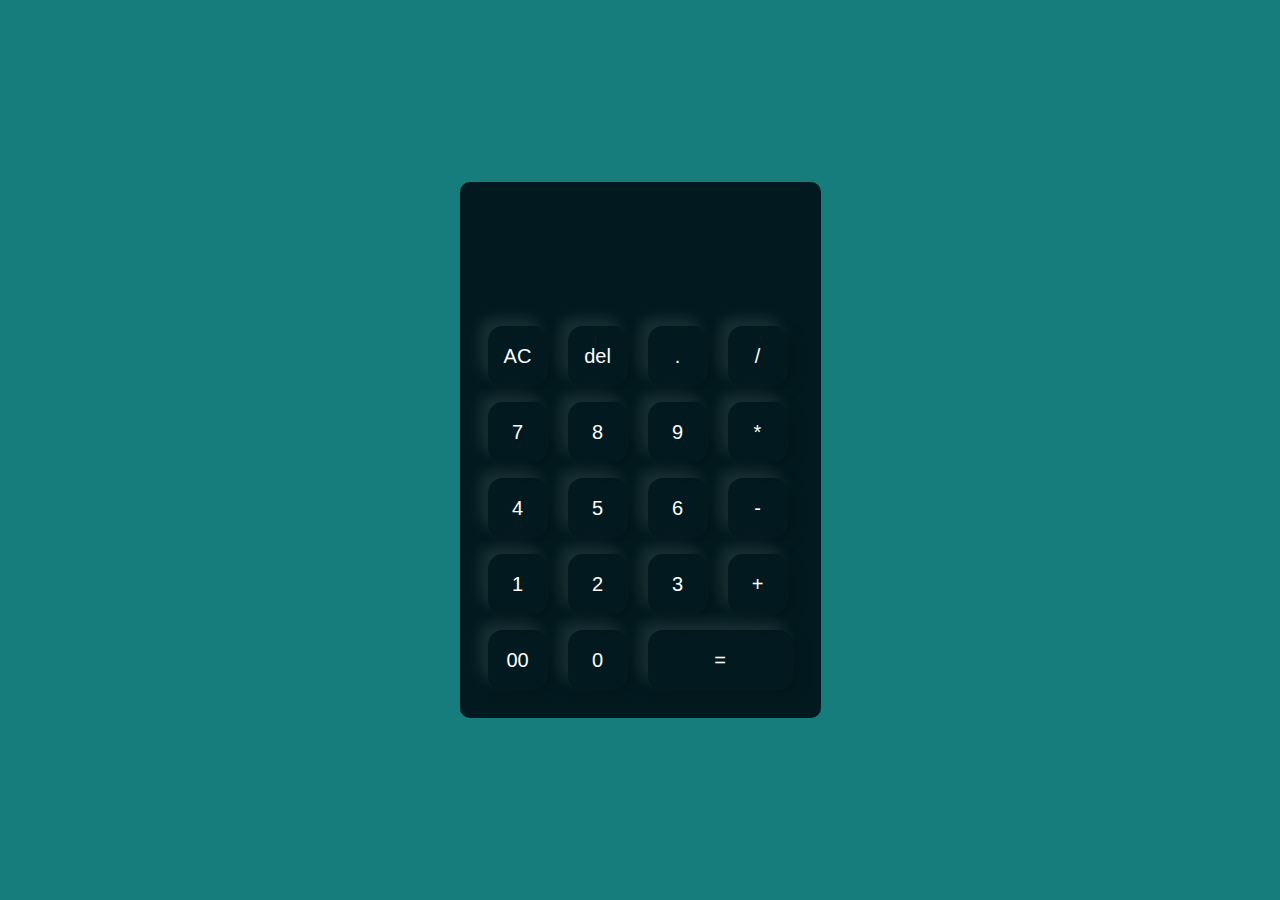
==== realcalculator.html @ 6a40cbd6 "Add files via upload" ====
<!DOCTYPE html>
<html lang="en">
<head>
    <link rel="preconnect" href="https://fonts.googleapis.com">
    <link rel="preconnect" href="https://fonts.gstatic.com" crossorigin>
    <link href="https://fonts.googleapis.com/css2?family=Fuzzy+Bubbles:wght@400;700&family=Open+Sans:ital,wght@0,400;0,800;1,300;1,400;1,600&display=swap" rel="stylesheet">
    <link rel="stylesheet" href="https://stackpath.bootstrapcdn.com/font-awesome/4.7.0/css/font-awesome.min.css">
    <title>Calculator</title>

    <style>
        *{
            margin: 0;
            padding: 0;
            box-sizing: border-box;
        }
        .container{
            background: rgb(22, 124, 124);
            background-repeat: no-repeat;
            background-size: cover;
            display: flex;
            width: 100%;
            height: 100vh;
            justify-content: center;
            align-items: center;
        }
        .cal{
            background-color: rgb(2, 26, 31);
            padding: 20px;
            border-radius: 10px;
        }
        form input{
            border: 0;
            outline: 0;
            width: 60px;
            height: 60px;
            text-align: center;
            background-color: transparent ;
            color: white;
            margin: 8px;
            border-radius: 15px;
            font-size: 20px;
            cursor: pointer;
            box-shadow: -8px -8px 15px rgba(255, 255, 255,0.1),5px 5px 15px rgba(0, 0, 0,0.2);
        }
        form .display{
            display: flex;
            justify-content: flex-end;
            margin: 20px 0;
        }
        form .display input{
            flex: 1;
            text-align: right;
            font-size: 45px;
            box-shadow: none;
            cursor: pointer;
        }
        .inp:hover{
            border-bottom: 3px solid rgb(43, 109, 109);
            transition: 0.5s;
        }
        form .equ{
            width: 145px;
        }
        form input.equ{
            width: 145px;
        }
    </style>

</head>
<body>
    <div class="container">
        <div class="cal ">
            <form>
                <div class="display inp">
                    <input type="text" name="display">
                </div>
                <div>
                    <input type="text" value="AC" onclick="display.value=' ' ">
                    <input type="text" value="del" onclick="display.value=display.value.toString().slice(0,-1)">
                    <input type="text" value="." onclick="display.value+='.' ">
                    <input type="text" value="/" onclick="display.value+='/' ">
                </div>
                <div>
                    <input type="text" value="7" onclick="display.value+='7' ">
                    <input type="text" value="8" onclick="display.value+='8' ">
                    <input type="text" value="9" onclick="display.value+='9' ">
                    <input type="text" value="*" onclick="display.value+='*' ">
                </div>
                <div>
                    <input type="text" value="4" onclick="display.value+='4' ">
                    <input type="text" value="5" onclick="display.value+='5' ">
                    <input type="text" value="6" onclick="display.value+='6' ">
                    <input type="text" value="-" onclick="display.value+='-' ">
                </div>
                <div>
                    <input type="text" value="1" onclick="display.value+='1' ">
                    <input type="text" value="2" onclick="display.value+='2' ">
                    <input type="text" value="3" onclick="display.value+='3' ">
                    <input type="text" value="+" onclick="display.value+='+' ">
                </div>
                <div>
                    <input type="text" value="00" onclick="display.value+='00' ">
                    <input type="text" value="0" onclick="display.value+='0' ">
                    <input type="text" value="=" onclick="display.value = eval(display.value)" class="equ">
                </div>
            </form>
        </div>
    </div>
</body>
</html>
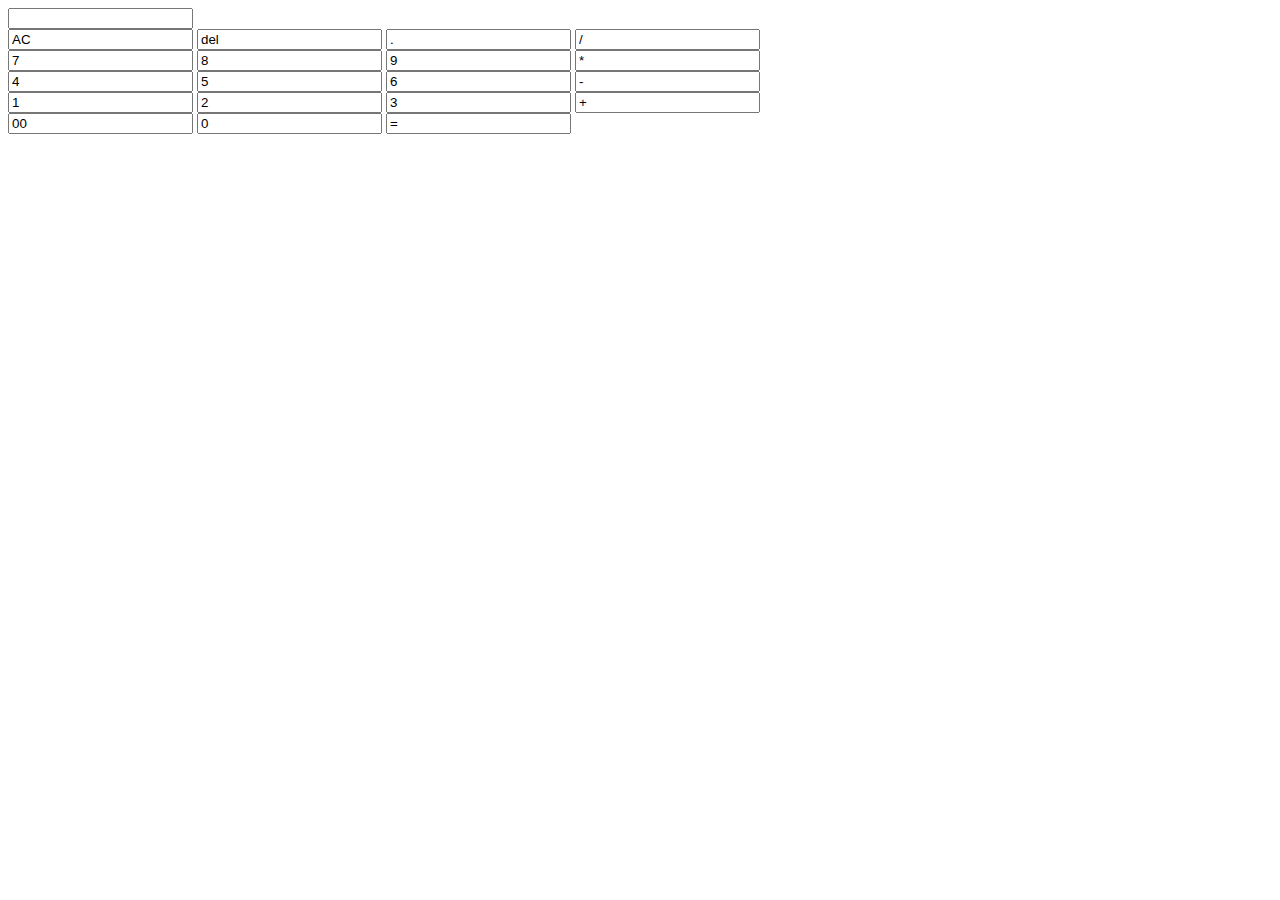
==== commit 9633839f: "Update realcalculator.html" ====
--- a/realcalculator.html
+++ b/realcalculator.html
@@ -6,66 +6,6 @@
     <link href="https://fonts.googleapis.com/css2?family=Fuzzy+Bubbles:wght@400;700&family=Open+Sans:ital,wght@0,400;0,800;1,300;1,400;1,600&display=swap" rel="stylesheet">
     <link rel="stylesheet" href="https://stackpath.bootstrapcdn.com/font-awesome/4.7.0/css/font-awesome.min.css">
     <title>Calculator</title>
-
-    <style>
-        *{
-            margin: 0;
-            padding: 0;
-            box-sizing: border-box;
-        }
-        .container{
-            background: rgb(22, 124, 124);
-            background-repeat: no-repeat;
-            background-size: cover;
-            display: flex;
-            width: 100%;
-            height: 100vh;
-            justify-content: center;
-            align-items: center;
-        }
-        .cal{
-            background-color: rgb(2, 26, 31);
-            padding: 20px;
-            border-radius: 10px;
-        }
-        form input{
-            border: 0;
-            outline: 0;
-            width: 60px;
-            height: 60px;
-            text-align: center;
-            background-color: transparent ;
-            color: white;
-            margin: 8px;
-            border-radius: 15px;
-            font-size: 20px;
-            cursor: pointer;
-            box-shadow: -8px -8px 15px rgba(255, 255, 255,0.1),5px 5px 15px rgba(0, 0, 0,0.2);
-        }
-        form .display{
-            display: flex;
-            justify-content: flex-end;
-            margin: 20px 0;
-        }
-        form .display input{
-            flex: 1;
-            text-align: right;
-            font-size: 45px;
-            box-shadow: none;
-            cursor: pointer;
-        }
-        .inp:hover{
-            border-bottom: 3px solid rgb(43, 109, 109);
-            transition: 0.5s;
-        }
-        form .equ{
-            width: 145px;
-        }
-        form input.equ{
-            width: 145px;
-        }
-    </style>
-
 </head>
 <body>
     <div class="container">
@@ -107,4 +47,4 @@
         </div>
     </div>
 </body>
-</html>+</html>
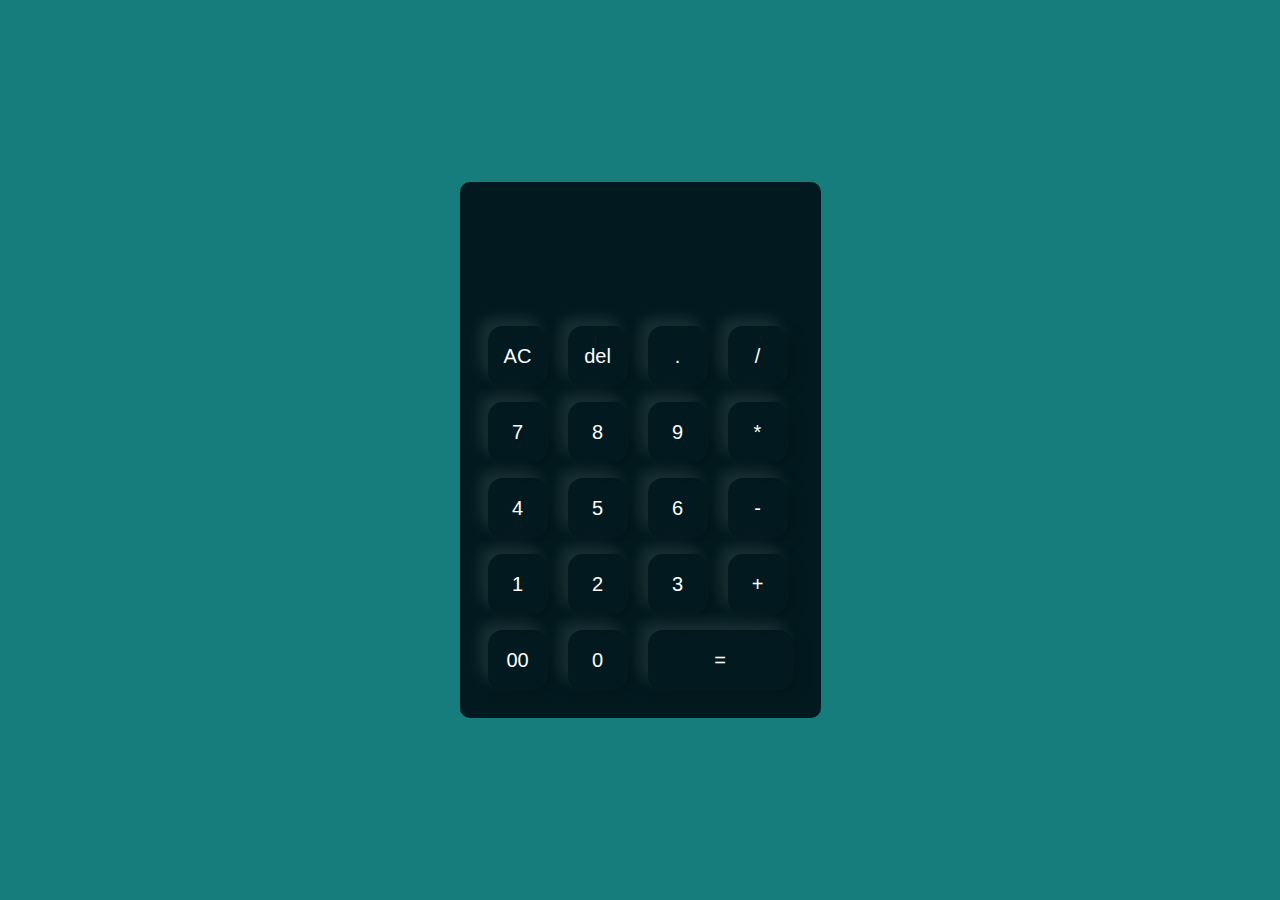
==== commit 34440320: "Add files via upload" ====
--- a/realcalculator.html
+++ b/realcalculator.html
@@ -1,11 +1,13 @@
 <!DOCTYPE html>
 <html lang="en">
 <head>
+    <link rel="stylesheet" href="./realcalculator.css">
     <link rel="preconnect" href="https://fonts.googleapis.com">
     <link rel="preconnect" href="https://fonts.gstatic.com" crossorigin>
     <link href="https://fonts.googleapis.com/css2?family=Fuzzy+Bubbles:wght@400;700&family=Open+Sans:ital,wght@0,400;0,800;1,300;1,400;1,600&display=swap" rel="stylesheet">
     <link rel="stylesheet" href="https://stackpath.bootstrapcdn.com/font-awesome/4.7.0/css/font-awesome.min.css">
     <title>Calculator</title>
+
 </head>
 <body>
     <div class="container">
@@ -47,4 +49,4 @@
         </div>
     </div>
 </body>
-</html>
+</html>--- a/realcalculator.css
+++ b/realcalculator.css
@@ -0,0 +1,57 @@
+
+*{
+    margin: 0;
+    padding: 0;
+    box-sizing: border-box;
+}
+.container{
+    background: rgb(22, 124, 124);
+    background-repeat: no-repeat;
+    background-size: cover;
+    display: flex;
+    width: 100%;
+    height: 100vh;
+    justify-content: center;
+    align-items: center;
+}
+.cal{
+    background-color: rgb(2, 26, 31);
+    padding: 20px;
+    border-radius: 10px;
+}
+form input{
+    border: 0;
+    outline: 0;
+    width: 60px;
+    height: 60px;
+    text-align: center;
+    background-color: transparent ;
+    color: white;
+    margin: 8px;
+    border-radius: 15px;
+    font-size: 20px;
+    cursor: pointer;
+    box-shadow: -8px -8px 15px rgba(255, 255, 255,0.1),5px 5px 15px rgba(0, 0, 0,0.2);
+}
+form .display{
+    display: flex;
+    justify-content: flex-end;
+    margin: 20px 0;
+}
+form .display input{
+    flex: 1;
+    text-align: right;
+    font-size: 45px;
+    box-shadow: none;
+    cursor: pointer;
+}
+.inp:hover{
+    border-bottom: 3px solid rgb(43, 109, 109);
+    transition: 0.5s;
+}
+form .equ{
+    width: 145px;
+}
+form input.equ{
+    width: 145px;
+}